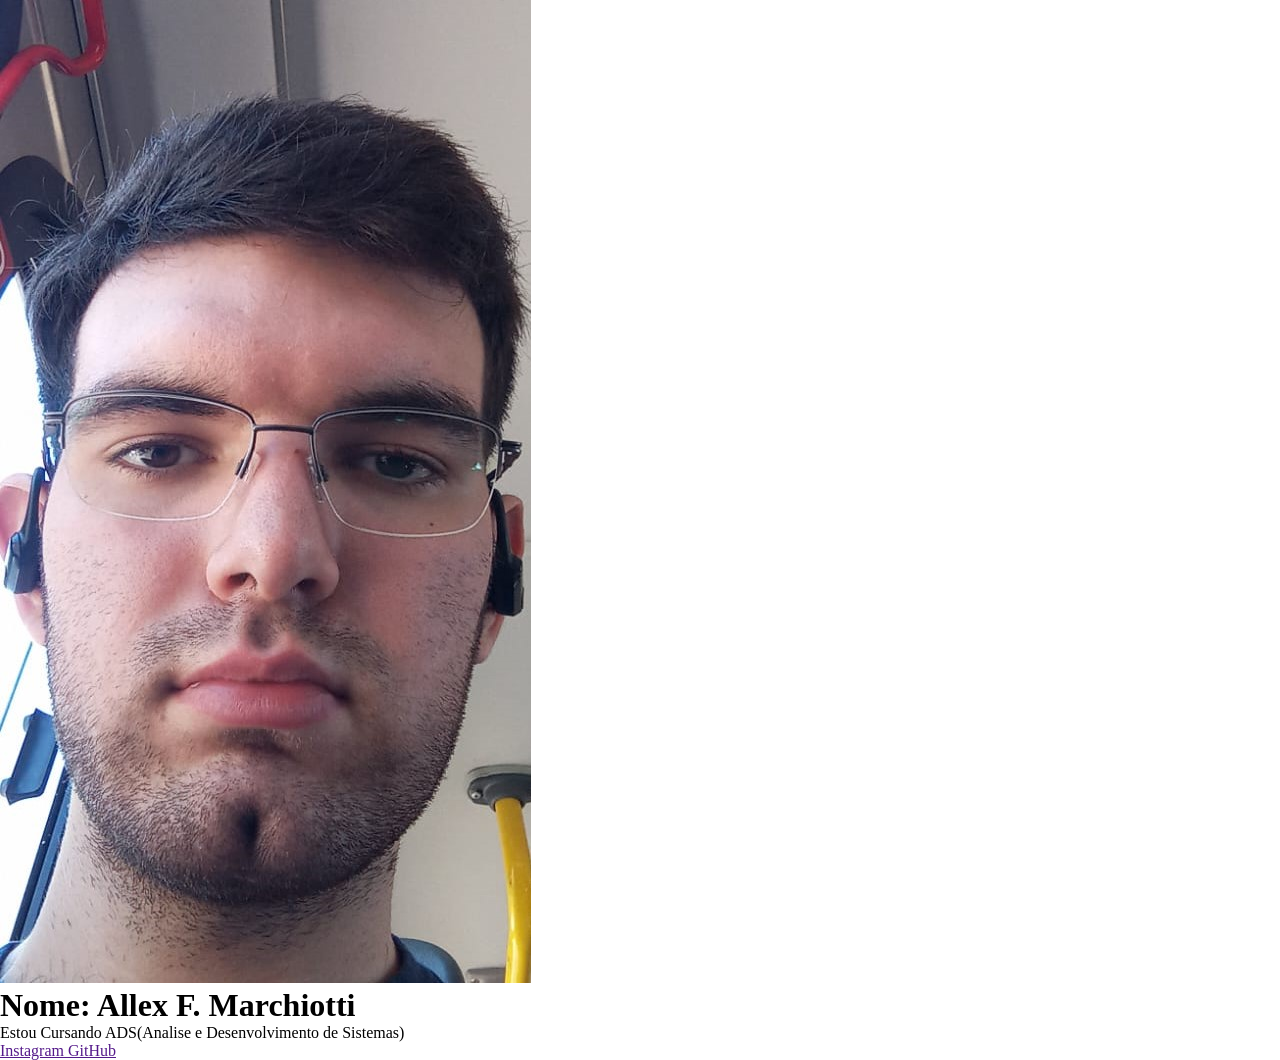
==== ex02/index.html @ ddc806bf "Add files via upload" ====
<!DOCTYPE html>
<html lang="pt-BR">
<head>
    <meta charset="UTF-8">
    <meta name="viewport" content="width=device-width, initial-scale=1.0">
    <title>Meu Perfil</title>

    <link rel="stylesheet" href="style.css">
    <link rel="stylesheet" href="reset.css">
    
</head>
<body>

    <main class="perfil">

        <img
            src="img/Eu.jpeg"
            alt="Foto de perfil"
            class="foto-perfil"
        >

        <h1>Nome: Allex F. Marchiotti</h1>

        <p class="descricao">
            Estou Cursando ADS(Analise e Desenvolvimento de Sistemas)
        </p>

        <nav class="redes-sociais">
            <a href="" target="_blank">
                Instagram
            </a>

            <a href="" target="_blank">
                GitHub
            </a>
        </nav>

    </main>

</body>
</html>
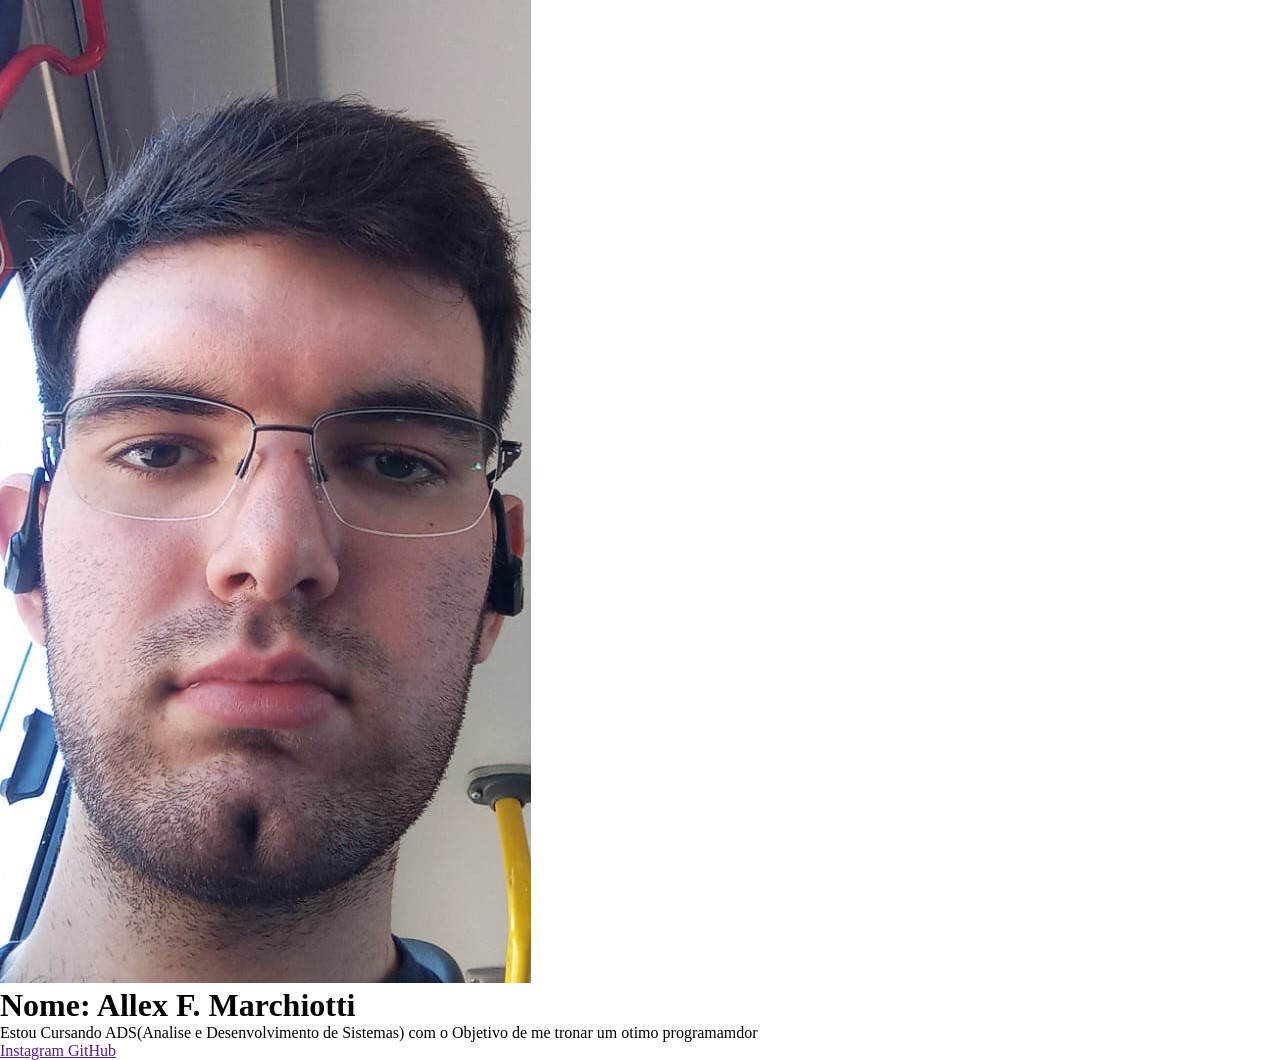
==== commit c9bacb6e: "Adição de papel de fundo e ajutes para a mesma" ====
--- a/ex02/index.html
+++ b/ex02/index.html
@@ -22,7 +22,7 @@
         <h1>Nome: Allex F. Marchiotti</h1>
 
         <p class="descricao">
-            Estou Cursando ADS(Analise e Desenvolvimento de Sistemas)
+            Estou Cursando ADS(Analise e Desenvolvimento de Sistemas) com o Objetivo de me tronar um otimo programamdor
         </p>
 
         <nav class="redes-sociais">
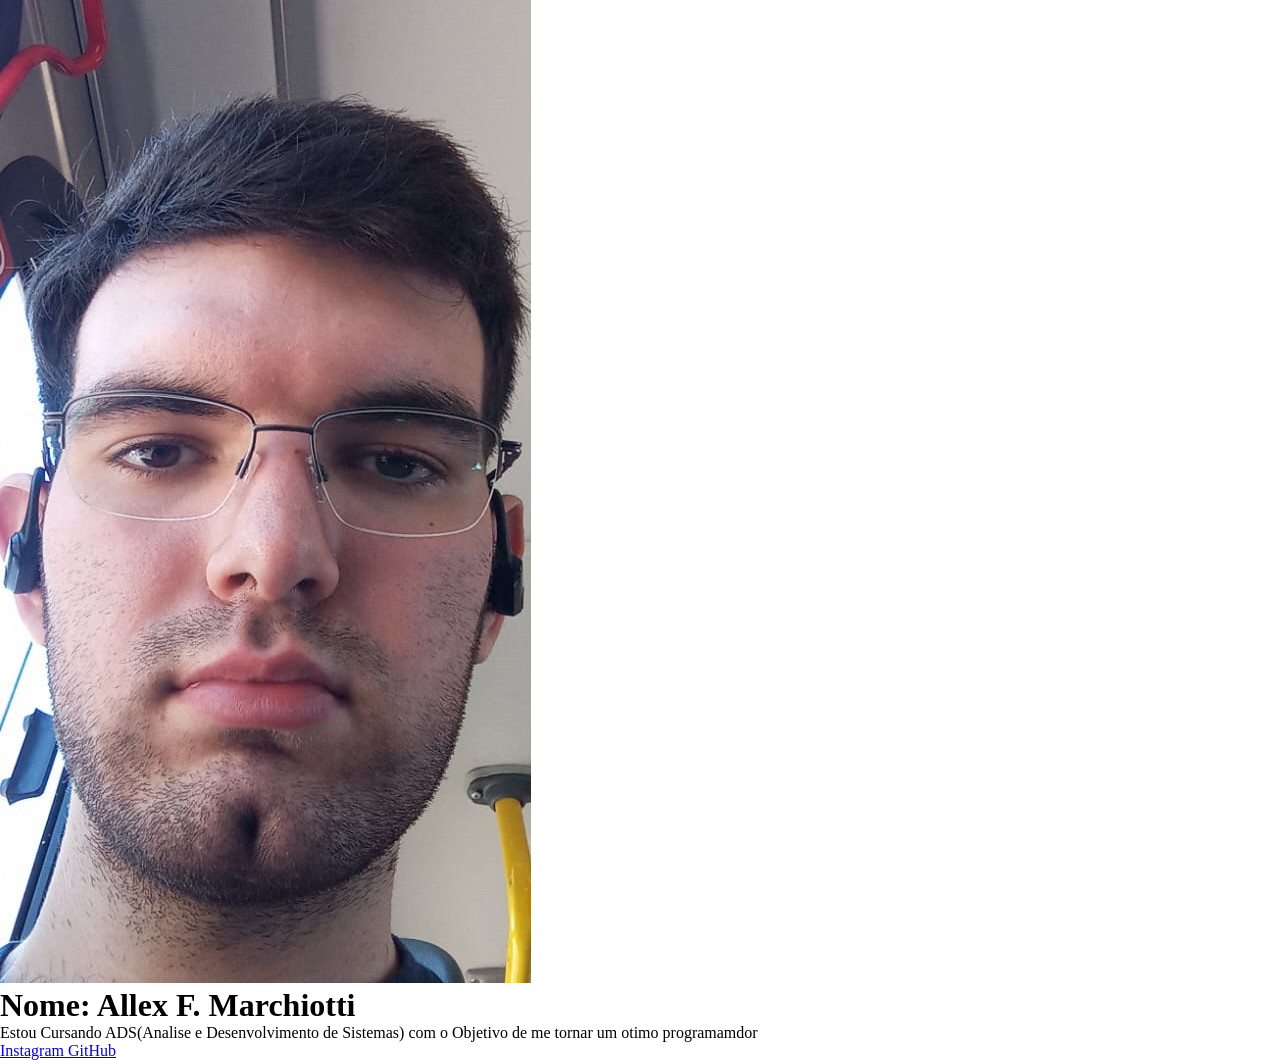
==== commit e42064a0: "Adicao de imagem e configuração de css" ====
--- a/ex02/index.html
+++ b/ex02/index.html
@@ -22,15 +22,15 @@
         <h1>Nome: Allex F. Marchiotti</h1>
 
         <p class="descricao">
-            Estou Cursando ADS(Analise e Desenvolvimento de Sistemas) com o Objetivo de me tronar um otimo programamdor
+            Estou Cursando ADS(Analise e Desenvolvimento de Sistemas) com o Objetivo de me tornar um otimo programamdor
         </p>
 
         <nav class="redes-sociais">
-            <a href="" target="_blank">
+            <a href="https://www.instagram.com/allex_marchiotti/" target="_blank" rel="noopener noreferrer">
                 Instagram
             </a>
 
-            <a href="" target="_blank">
+            <a href="https://github.com/ShadowXP6" target="_blank" rel="noopener noopener">
                 GitHub
             </a>
         </nav>
